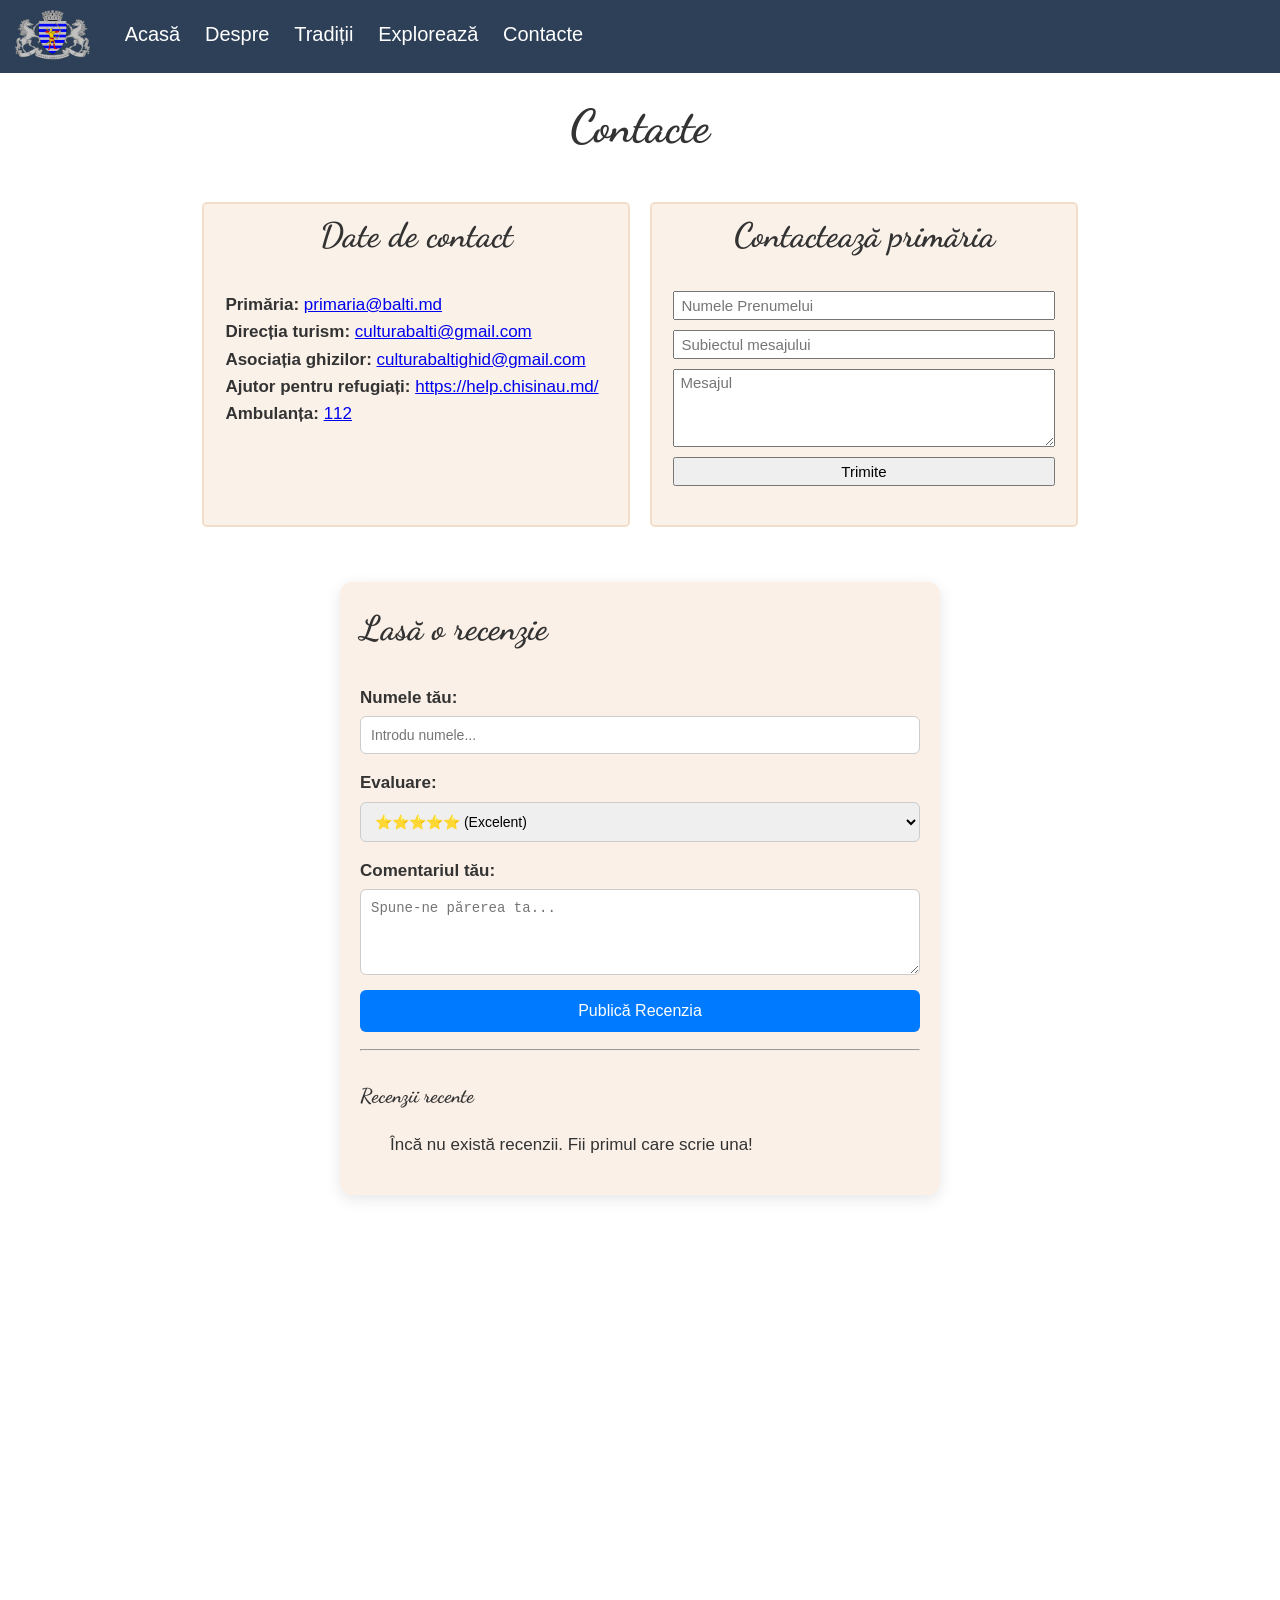
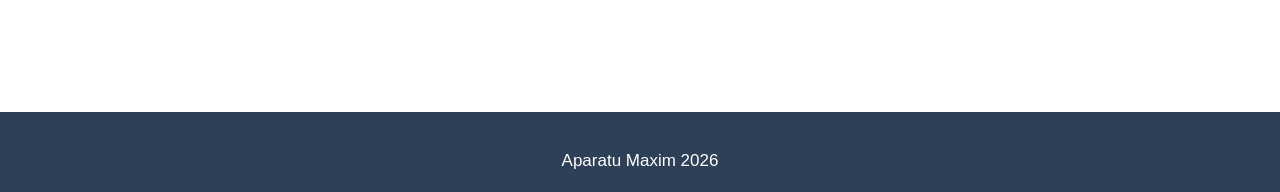
==== pages/contacte.html @ 040f8791 "Add files via upload" ====
<html>

<head>
    <meta charset="UTF-8">
    <meta name="viewport" content="width=device-width, initial-scale=1.0">

    <link rel="stylesheet" href="../css/style.css">
    <link rel="stylesheet" href="https://cdnjs.cloudflare.com/ajax/libs/font-awesome/6.1.1/css/all.min.css">
    <link rel="icon" href="../images/logo.png">
    <script src="../js/script.js"></script>

    <title>Bălți - Contacte</title>
</head>

<body>

    <header>
        <img class="logo" src="../images/logo.png">
        <navbar>
            <a href="../index.html">Acasă</a>
            <a href="/pages/despre.html">Despre</a>
            <a href="traditii.html">Tradiții</a>
            <a href="/pages/exploreaza.html">Explorează</a>
            <a href="/pages/contacte.html">Contacte</a>
        </navbar>
        <i id="hamburger" onclick="mobileMenu()" class="fa-solid fa-bars"></i>
    </header>

    <main>

        <section id="contacte">
            <h1 class="centered">Contacte</h1>

            <div class="row">

                <div class="col-50">
                    
                    <div class="contacte">
                        <h2 class="centered">Date de contact</h2>
                        <b>Primăria: </b>
                        <a href="mailto:primaria@balti.md">primaria@balti.md</a>
                        <br>
                       
                         <b>Direcția turism: </b>
                        <a href="mailto:culturabalti@gmail.com">culturabalti@gmail.com</a>
                        <br>
                       
                         <b>Asociația ghizilor: </b>
                        <a href="mailto:culturabaltighid@gmail.com">culturabaltighid@gmail.com</a>
                        <br>
                         <b>Ajutor pentru refugiați: </b>
                        <a href="https://help.chisinau.md/" target="_blank">https://help.chisinau.md/</a>
                        <br>
                          <b>Ambulanța: </b>
                        <a href="tel:112">112</a>
                    </div>


                </div>

                <div class="col-50">

                    <form class="cform">
                        <h2 class="centered">Contactează primăria</h2>
                        <input type="text" placeholder="Numele Prenumelui">
                        <input type="text" placeholder="Subiectul mesajului">
                        <textarea rows="4" placeholder="Mesajul"></textarea>
                        <input type="submit" value="Trimite">
                    </form>

                </div>

            </div>
            <div class="review-container">
    <h2>Lasă o recenzie</h2>
    
    <form id="review-form">
        <div class="form-group">
            <label for="username">Numele tău:</label>
            <input type="text" id="username" placeholder="Introdu numele..." required>
        </div>

        <div class="form-group">
            <label>Evaluare:</label>
            <select id="rating">
                <option value="5">⭐⭐⭐⭐⭐ (Excelent)</option>
                <option value="4">⭐⭐⭐⭐ (Foarte bine)</option>
                <option value="3">⭐⭐⭐ (Satisfăcător)</option>
                <option value="2">⭐⭐ (Slab)</option>
                <option value="1">⭐ (Foarte slab)</option>
            </select>
        </div>

        <div class="form-group">
            <label for="comment">Comentariul tău:</label>
            <textarea id="comment" rows="4" placeholder="Spune-ne părerea ta..." required></textarea>
        </div>

        <button type="submit" class="btn-submit">Publică Recenzia</button>
    </form>

    <hr>

    <div id="reviews-list">
        <h3>Recenzii recente</h3>
        <p class="no-reviews">Încă nu există recenzii. Fii primul care scrie una!</p>
    </div>
</div>
            <br>
            <iframe class="harta"
                src="https://www.google.com/maps/embed?pb=!1m18!1m12!1m3!1d171632.2491010582!2d27.736574082286925!3d47.766827841484954!2m3!1f0!2f0!3f0!3m2!1i1024!2i768!4f13.1!3m3!1m2!1s0x40cb673a731f2613%3A0x75ffb7a54ede02d9!2zQsSDbMibaSwgTW9sZG92YQ!5e0!3m2!1sen!2s!4v1775927774727!5m2!1sen!2s"
                width="600" height="450" style="border:0;" allowfullscreen="" loading="lazy"
                referrerpolicy="no-referrer-when-downgrade"></iframe>
        </section>

    </main>

    <footer>
        <span>Aparatu Maxim 2026</span>
    </footer>

</body>

</html>
---- css/style.css ----
@import url('https://fonts.googleapis.com/css2?family=Dancing+Script:wght@400..700&family=Montserrat:ital,wght@0,100..900;1,100..900&display=swap');

*{box-sizing: border-box;
}

body{
    margin: 0;
     font-family: "Montserrat", sans-serif;
     font-size: 17px;
     
}


main{
    min-height: 100vh;
}

header{
    background: #2d4057;
    position:fixed;
    width: 100%;
    top: 0;
    padding: 10px 15px 5px 15px;
}

navbar{
    margin-left: 30px;
    margin-bottom: 10px;
    display: inline-block;
    overflow: auto;
}

navbar a {
    color: white;
    text-decoration: none;
    margin-right: 20px;
    font-size: 20px;
}

navbar a:hover {
    color: gray;
    text-decoration: underline 1px;
}

footer{
    min-height: 80px;
    background: #2d4057;
    text-align: center;
    color: white;
    padding-top: 35px;
}

p {
    line-height: 150%;
    text-indent: 30px;
}

li{
    margin-top: 10px;
    padding-left: 15px;
    list-style-image: linear-gradient(#fa9483, #fa9483);
}

h1, h2, h3, h4, h5, h6{
    margin-top: 0;
    font-family: "Dancing Script", cursive;
}

h1{font-size: 270%;}
h2{font-size: 200%;}
section{
    padding: 90px 15%;

}

.logo{
    height:50px
}

#index{
   background: linear-gradient(#00000075,#0000002f), url('../images/index.png'); 
   background-size: cover;
   min-height: 100vh;
}

.index-info {
    margin-top: 25vh;
    text-align: center;
}

.index-info h1 {
    font-size: 350%;
    color: white;
    border: 2px solid gray;
    display: inline-block;
    padding: 20px;
    border-radius: 5px;
    background-color: #2d40578c;
}

.link-index{
    color: white;
    text-decoration: underline #915967 2px;
    font-size: 20px;
}

.link-index:hover{
    color: #d4b716
}

.centered {
    text-align: center;
}

.vframe {
    width: 100%;
    height: 30vw;
    border: 2px solid #fa9483;
    border-radius: 5px;
    box-shadow: rgba(100, 100, 111, 0.2) 0px 7px 29px 0px;
}

.balti-container {
        background-image: url('images/imaginepentrutabel.jpg'); /* Înlocuiește cu imaginea dorită */
        background-size: cover;
        background-position: center;
        padding: 50px 20px;
        font-family: 'Segoe UI', Arial, sans-serif;
    }

    .balti-table {
        width: 100%;
        max-width: 900px;
        margin: 0 auto;
        border-collapse: collapse;
        /* Fundal semi-transparent pentru tot tabelul */
        background-color: rgba(255, 255, 255, 0.85); 
        box-shadow: 0 10px 30px rgba(0, 0, 0, 0.2);
    }

    .balti-table thead tr {
        background-color: #2d4057;
        color: #ffffff;
        text-align: left;
    }

    .balti-table th,
    .balti-table td {
        padding: 15px 20px;
        border-bottom: 4px solid rgba(0, 0, 0, 0.1);
    }

    /* Efectul de rânduri alternative (zebra) cu transparență */
    .balti-table tbody tr:nth-of-type(odd) {
        background-color: rgba(243, 243, 243, 0.5);
    }

    .balti-table tbody tr:hover {
        background-color: rgba(0, 86, 179, 0.1);
        transition: 0.3s;
    }

    .balti-table td strong {
        color: #333;
    }

    .loc{
        overflow: auto;
        border-bottom: 3px #f3deca dashed;
        margin-bottom: 15px;
    }

    .loc img{
        height: 18vh;
        width: 18vh;
        object-fit: cover;
        border-radius: 50%;
        float: left;
        margin-right: 15px;
        margin-bottom: 15px;
    }

    .harta{
    width: 100%;
    height: 40vh;
    border-radius: 5px;
    }

    .row{
        overflow: auto;
    }

    [class^="col-"] {
        float: left;
        padding: 0px;
    }

    .col-50{
        width: 50%;
        float: left;
        padding: 0px 10px;
    }

    .contacte, .cform{
        border: 2px solid #f3deca;
        border-radius: 5px;
        background-color: #f3deca6b;
        padding: 5px 5%;
        height: 325px;
        margin-bottom: 15px;
    }

    .cform input, .cform textarea{
        width: 100%;
        font-size: 15px;
        font-family: inherit;
        margin-bottom: 10px;
        padding: 4px 6px;
    }

    #hamburger{
        color: white;
        font-size: 28px;
        position: absolute;
        right: 22px;
        top: 24px;
        cursor: pointer;
        display: none;
    }

        .video {
        display: block;
        /* margin: 0 auto;  Eliminăm dacă folosim width 100% */
        
        width: 100%;       /* Forțează videoclipul să se întindă până la margini */
        max-width: 800px;  /* Limitează mărimea maximă pe ecrane mari (ajustează cifra) */
        margin: 20px auto; /* Centrează videoclipul pe mijlocul paginii */
        
        border-radius: 5px;
        border: 2px solid #f3deca;
        
        /* Această linie previne apariția spațiilor goale sub video */
        object-fit: cover; 
    }

    .titluvideo {
        text-align: center;
        font-size: 200%;
        margin-top: 20px;
    }

    :root {
            --primary-blue: #2d4057;
            --accent-red: #0000008c;
            --light-gray: #f4f4f4;
        }

        body { font-family: 'Segoe UI', Tahoma, Geneva, Verdana, sans-serif; line-height: 1.6; color: #333; }
        
        .calendar-container { max-width: 900px; margin: 20px auto; padding: 20px; }

        .tradition-table { width: 100%; border-collapse: collapse; margin-top: 20px; box-shadow: 0 0 20px rgba(0,0,0,0.1); }
        
        .tradition-table th { background-color: var(--primary-blue); color: white; text-align: left; padding: 15px; }
        
        .tradition-table td { padding: 12px 15px; border-bottom: 1px solid #ddd; }
        
        .tradition-table tr:hover { background-color: #f9f9f9; transition: 0.3s; }
        
        .date-badge { background: var(--accent-red); color: white; padding: 5px 10px; border-radius: 4px; font-weight: bold; font-size: 0.9em; }
        
        .category { font-style: italic; color: #666; font-size: 0.85em; }

        .review-container {
    max-width: 600px;
    margin: 40px auto;
    padding: 20px;
    background: #f3deca75;
    border: #f3deca;
    border-radius: 12px;
    box-shadow: 0 4px 15px rgba(0,0,0,0.1);
    font-family: 'Segoe UI', Tahoma, Geneva, Verdana, sans-serif;
}

.form-group {
    margin-bottom: 15px;
}

.form-group label {
    display: block;
    margin-bottom: 5px;
    font-weight: bold;
    color: #333;
}

.form-group input, .form-group select, .form-group textarea {
    width: 100%;
    padding: 10px;
    border: 1px solid #ccc;
    border-radius: 6px;
    font-size: 14px;
}

.btn-submit {
    background-color: #007bff;
    color: white;
    border: none;
    padding: 12px 20px;
    border-radius: 6px;
    cursor: pointer;
    font-size: 16px;
    width: 100%;
    transition: background 0.3s;
}

.btn-submit:hover {
    background-color: #0056b3;
}

#reviews-list {
    margin-top: 30px;
}

.review-item {
    background: #f8f9fa;
    padding: 15px;
    border-radius: 8px;
    margin-bottom: 10px;
    border-left: 4px solid #007bff;
}

    /* Media trebuie sa fie la sfirsitul fisierului */
    @media (max-width: 800px) {
        
        body{
            font-size: 16px;
        }
        section{
        padding: 90px 10px;
        }

        .index-info h1 {
            font-size: 250%;
        }

        .vframe {
            height: 55vw;
        }

        [class^="col-"] {
        width: 100% !important;
    }

        navbar a {
            display: none;
        }
        
        navbar.mobile a {
            display: block;
            text-align: center;
            margin-top: 12px;
        }

        navbar {
            display: block;
        }

        #hamburger {
            display: block;
        }
        
        .video {
    display: block;
    /* margin: 0 auto;  Eliminăm dacă folosim width 100% */
    
    width: 100%;       /* Forțează videoclipul să se întindă până la margini */
    max-width: 800px;  /* Limitează mărimea maximă pe ecrane mari (ajustează cifra) */
    margin: 20px auto; /* Centrează videoclipul pe mijlocul paginii */
    
    border-radius: 5px;
    border: 2px solid #f3deca;
    
    /* Această linie previne apariția spațiilor goale sub video */
    object-fit: cover; 
}
    }
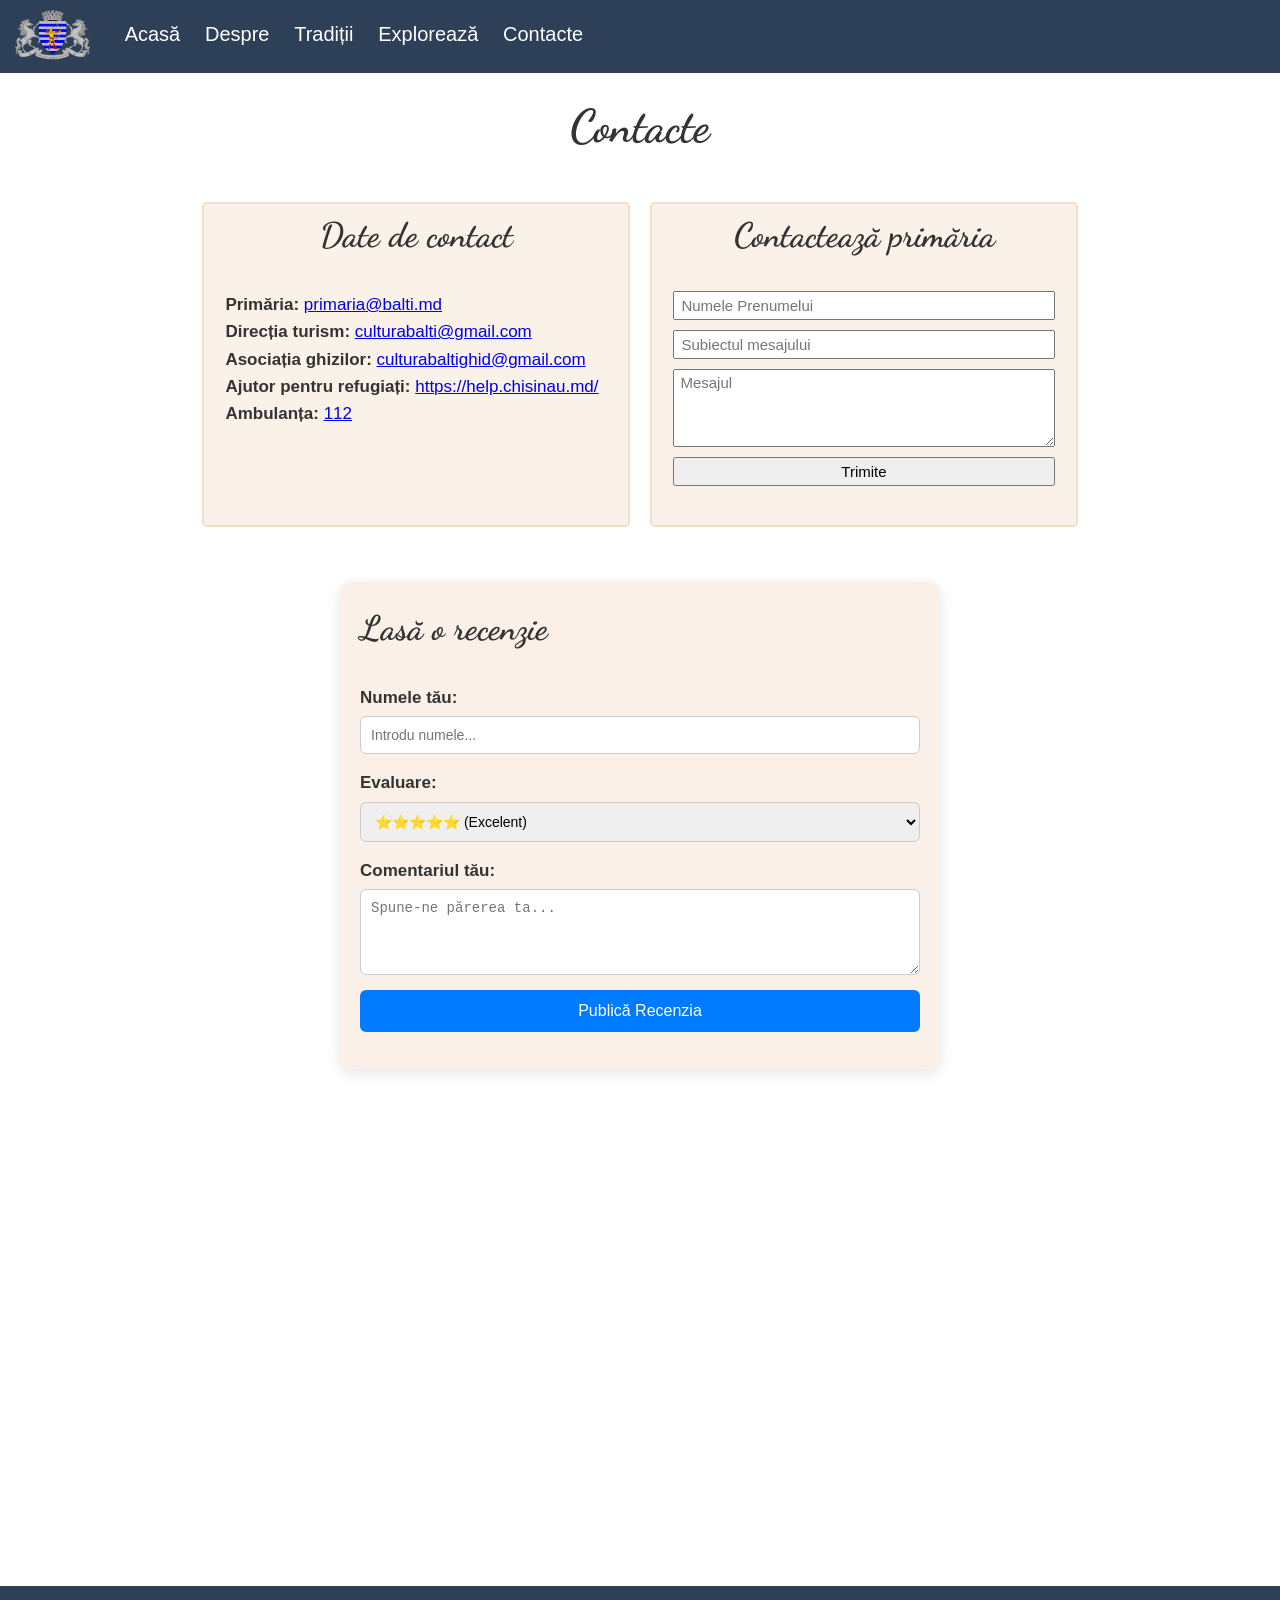
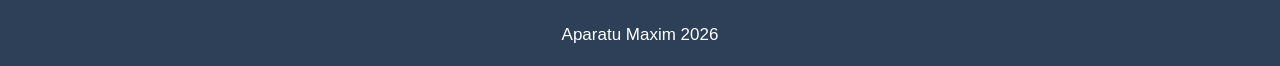
==== commit d5e75bb6: "Fix HTML formatting and structure in contacte.html" ====
--- a/pages/contacte.html
+++ b/pages/contacte.html
@@ -17,11 +17,14 @@
     <header>
         <img class="logo" src="../images/logo.png">
         <navbar>
-            <a href="../index.html">Acasă</a>
-            <a href="/pages/despre.html">Despre</a>
-            <a href="traditii.html">Tradiții</a>
-            <a href="/pages/exploreaza.html">Explorează</a>
-            <a href="/pages/contacte.html">Contacte</a>
+            <nav>
+    <a href="../index.html">Acasă</a> 
+    
+    <a href="despre.html">Despre</a>
+    <a href="traditii.html">Tradiții</a>
+    <a href="exploreaza.html">Explorează</a>
+    <a href="contacte.html">Contacte</a>
+</nav>
         </navbar>
         <i id="hamburger" onclick="mobileMenu()" class="fa-solid fa-bars"></i>
     </header>
@@ -98,12 +101,6 @@
 
         <button type="submit" class="btn-submit">Publică Recenzia</button>
     </form>
-
-    <hr>
-
-    <div id="reviews-list">
-        <h3>Recenzii recente</h3>
-        <p class="no-reviews">Încă nu există recenzii. Fii primul care scrie una!</p>
     </div>
 </div>
             <br>
@@ -121,4 +118,4 @@
 
 </body>
 
-</html>+</html>
